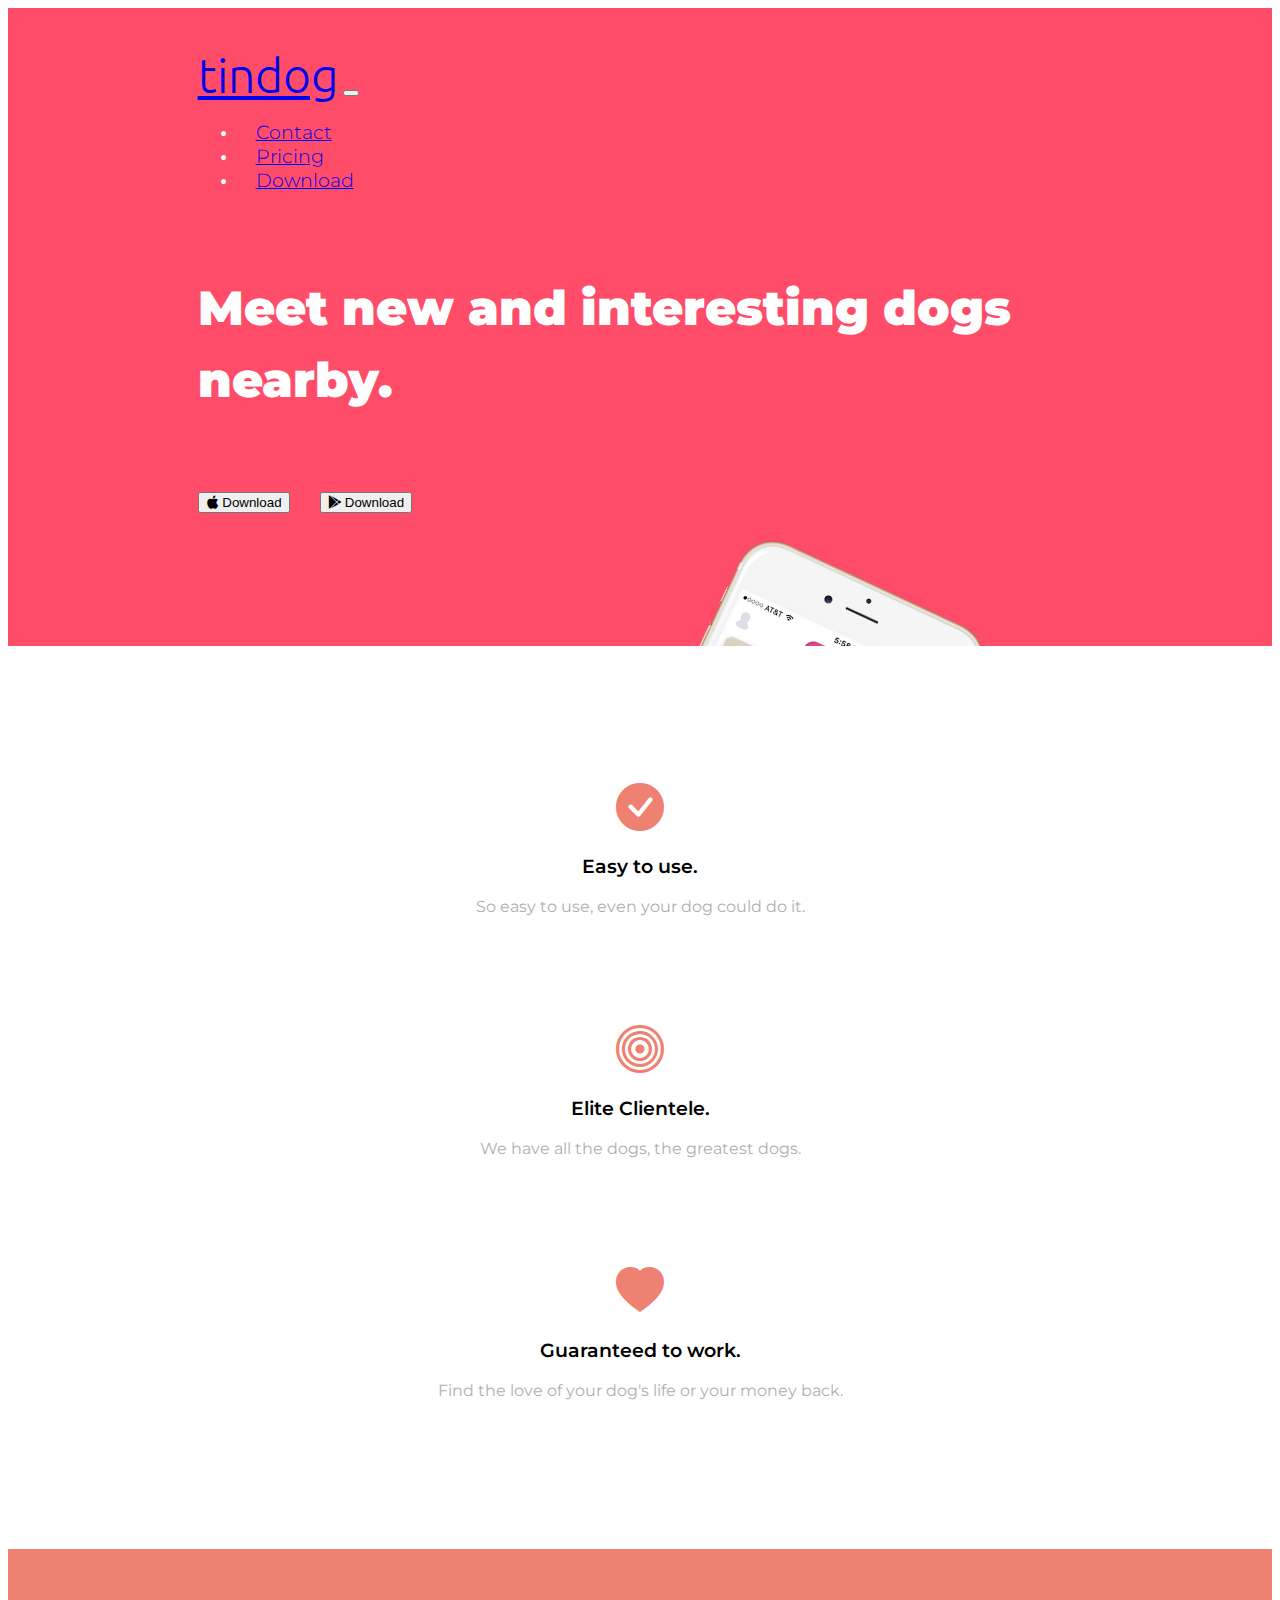
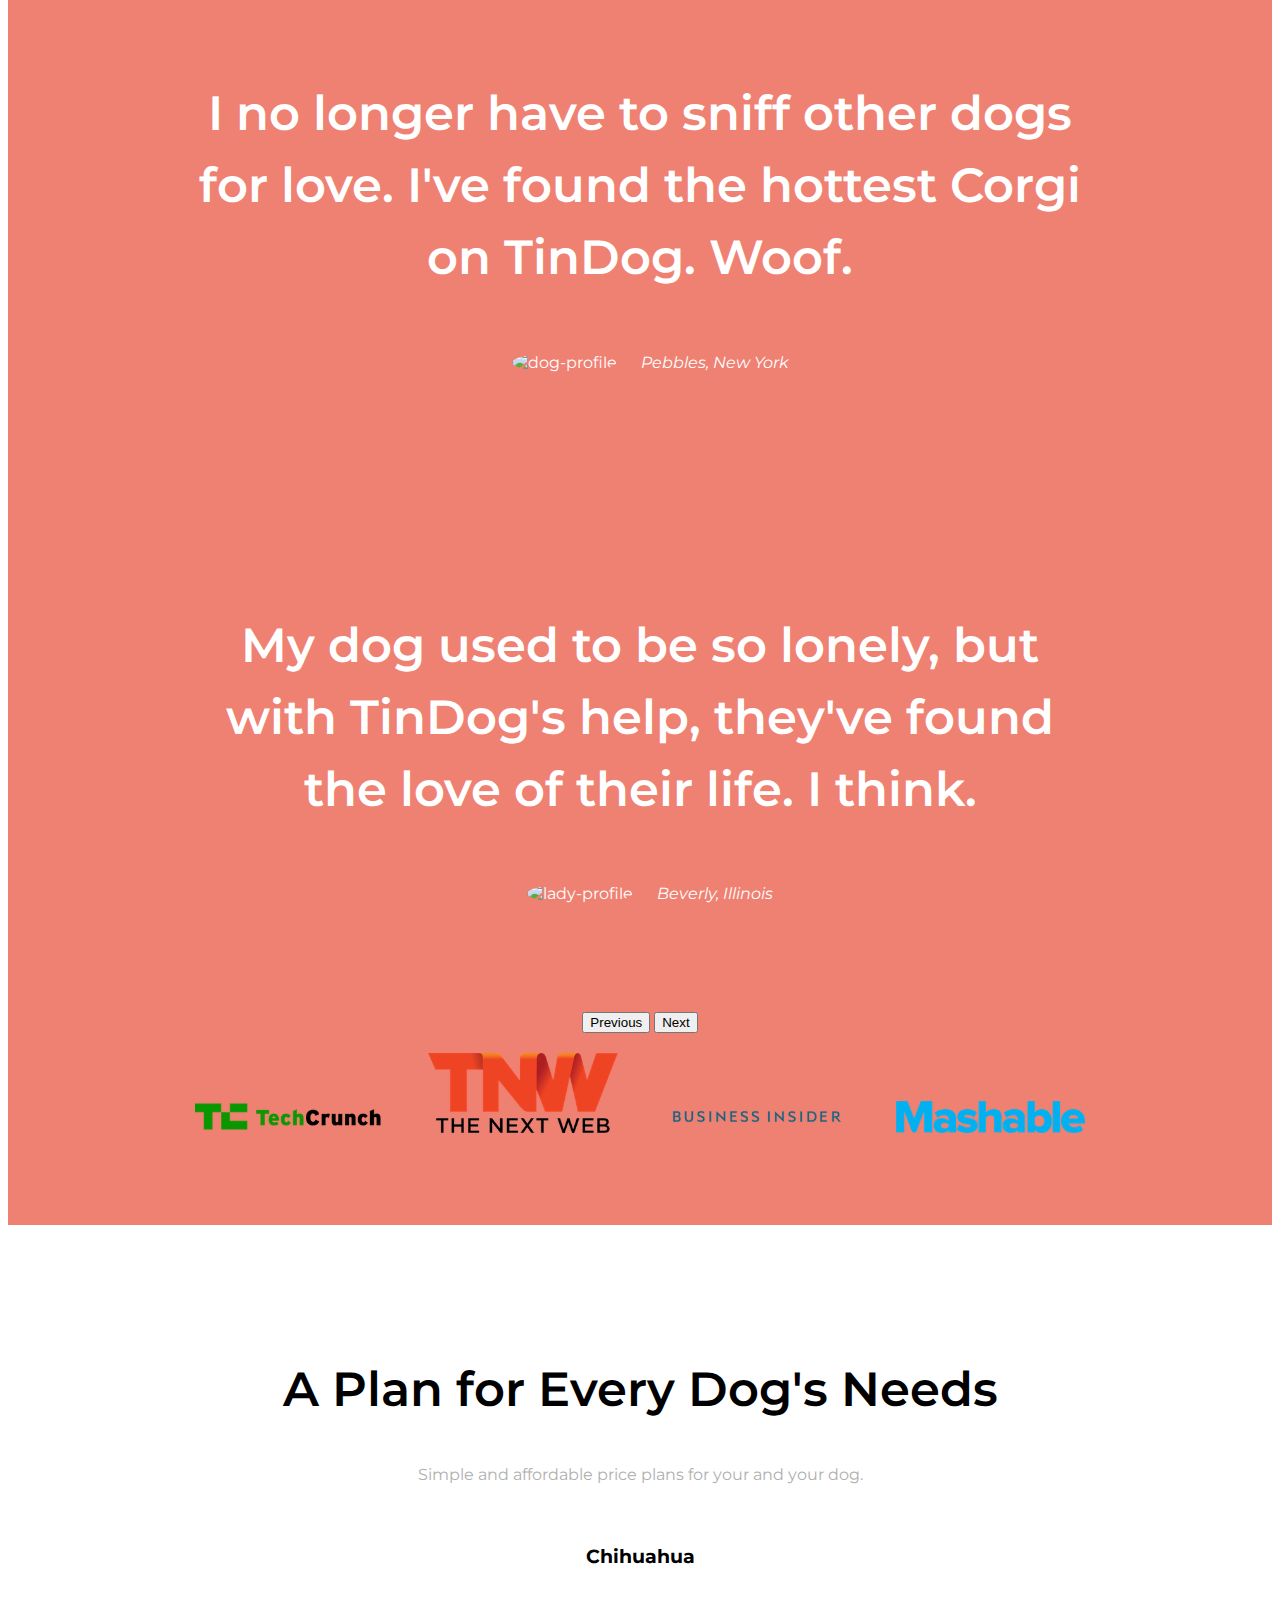
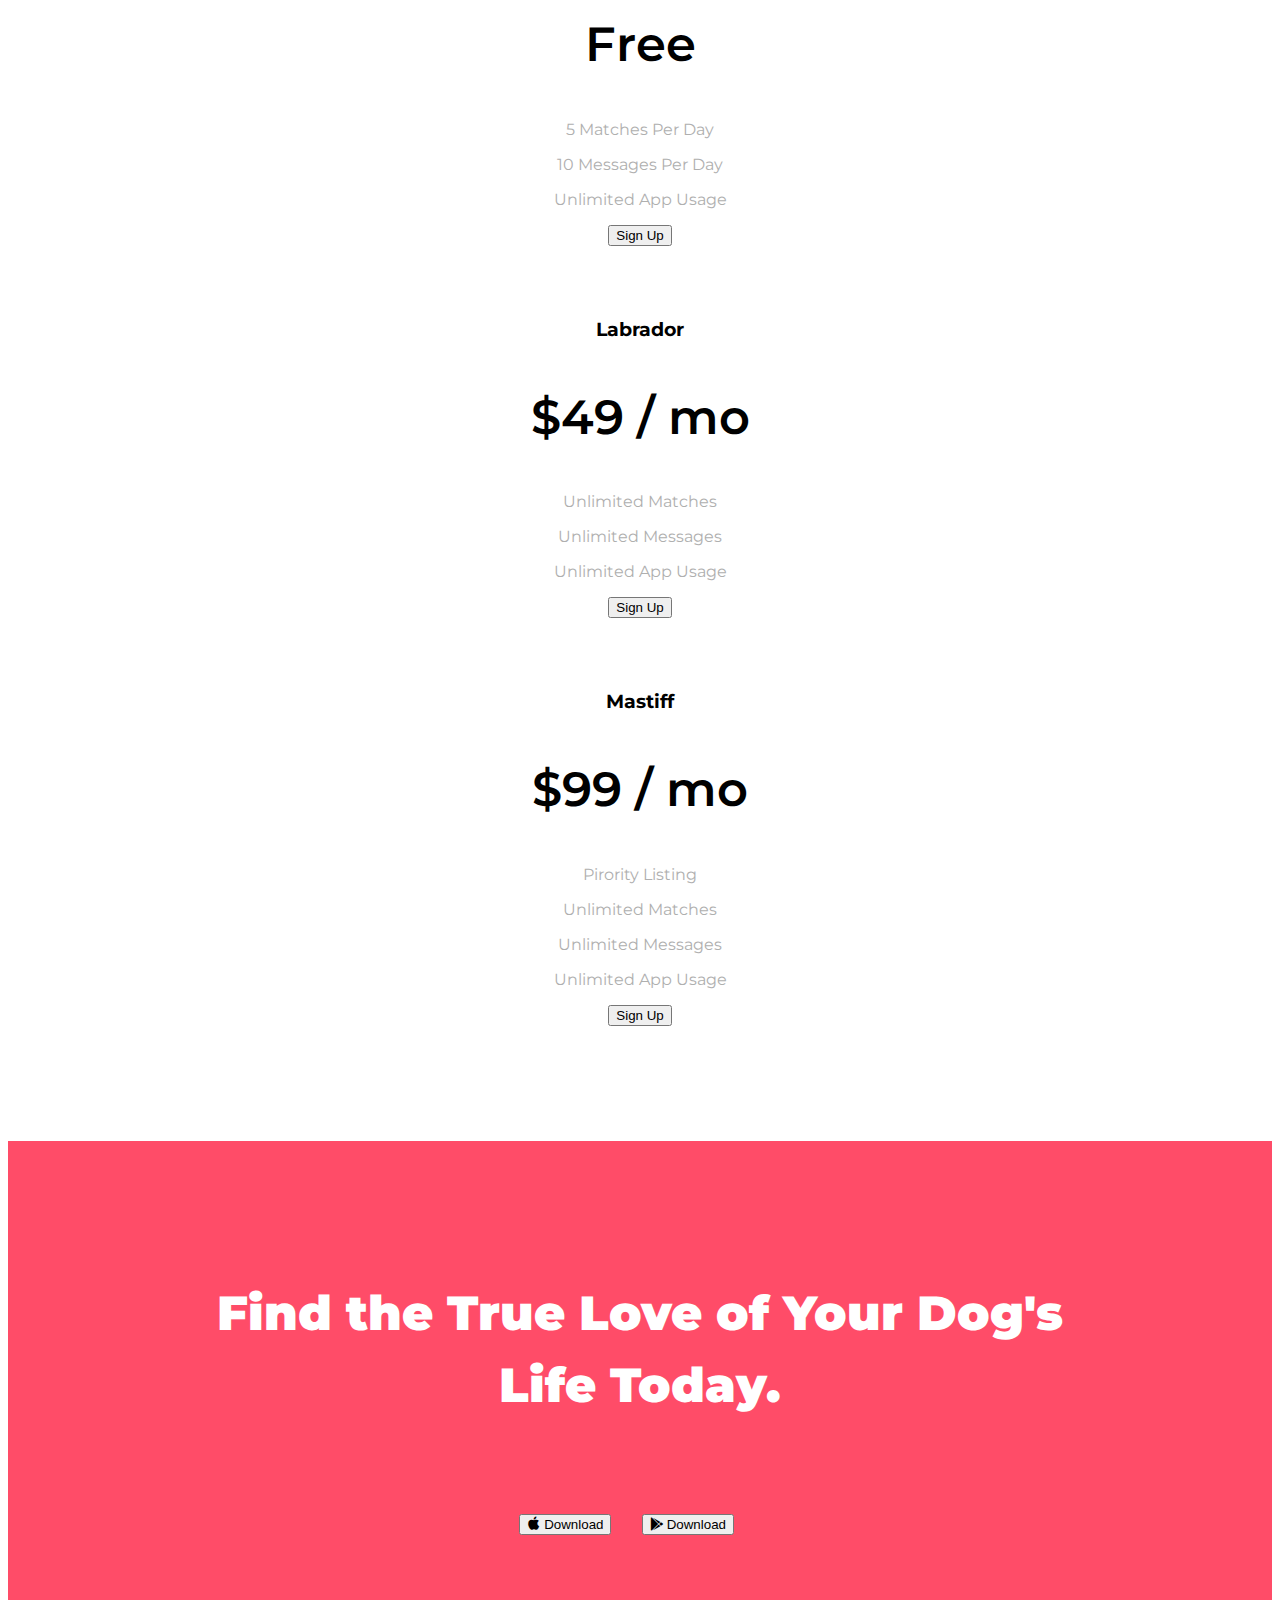
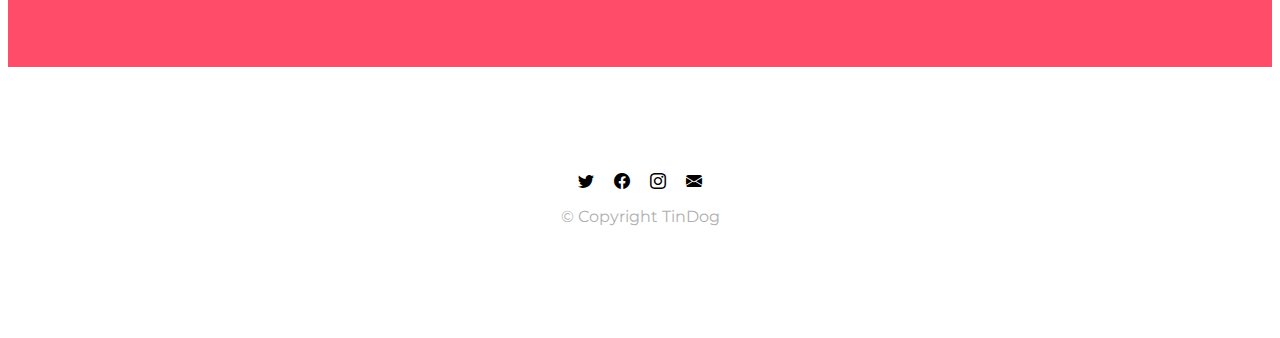
==== index.html @ 449144c0 "folder managed" ====
<!DOCTYPE html>
<html>

    <head>
        <meta charset="utf-8">
        <title>TinDog</title>

        <!-- bootstrap css -->
        <link rel="stylesheet" href="https://cdn.jsdelivr.net/npm/bootstrap@5.3.0-alpha3/dist/css/bootstrap.min.css" rel="stylesheet" integrity="sha384-KK94CHFLLe+nY2dmCWGMq91rCGa5gtU4mk92HdvYe+M/SXH301p5ILy+dN9+nJOZ" crossorigin="anonymous">
        

        <!-- personalize css -->

        <link rel="stylesheet" href="./css/style.css">


        <!-- icon style sheet -->

        <link rel="stylesheet" href="https://cdnjs.cloudflare.com/ajax/libs/font-awesome/5.15.3/css/all.min.css">
        <link rel="stylesheet" href="https://cdn.jsdelivr.net/npm/bootstrap-icons@1.8.1/font/bootstrap-icons.css">

        <!-- google fonts -->

        <!-- <link href="https://fonts.googleapis.com/css2?family=Montserrat:wght@900&display=swap" rel="stylesheet">  -->
        <link rel="preconnect" href="https://fonts.googleapis.com">
        <link rel="preconnec lint" href="https://fonts.gstatic.com" crossorigin>
        <link href="https://fonts.googleapis.com/css2?family=Montserrat:wght@300;500;600;700;900&family=Ubuntu:wght@300;500;700&display=swap" rel="stylesheet">  

        <!-- bootyle JS -->

        <script src="https://cdn.jsdelivr.net/npm/@popperjs/core@2.10.2/dist/umd/popper.min.js" integrity="sha384-7+zCNj/IqJ95wo16oMtfsKbZ9ccEh31eOz1HGyDuCQ6wgnyJNSYdrPa03rtR1zdB" crossorigin="anonymous"></script>
        <script src="https://cdn.jsdelivr.net/npm/bootstrap@5.1.3/dist/js/bootstrap.min.js" integrity="sha384-QJHtvGhmr9XOIpI6YVutG+2QOK9T+ZnN4kzFN1RtK3zEFEIsxhlmWl5/YESvpZ13" crossorigin="anonymous"></script>
    
    </head>

    <body>

        <section class="colored-section"  id="title"> 

            <div class=" row container-fluid" id="div-container">

                <!-- Nav Bar -->

                <nav class="navbar navbar-expand-lg navbar-dark">

                    <!-- <div class="container-fluid"> -->

                        <a class="navbar-brand"  href="#">tindog</a>
                        <button class="navbar-toggler" type="button" data-bs-toggle="collapse" data-bs-target="#navbarSupportedContent" aria-controls="navbarSupportedContent" aria-expanded="false" aria-label="Toggle navigation">
                        <span class="navbar-toggler-icon"></span>
                        </button>

                        <div class="collapse navbar-collapse" id="navbarSupportedContent">
                            <ul class="navbar-nav ms-auto">
                                <li class="nav-item">
                                    <a class="nav-link" href="#">Contact</a>
                                </li>
                                <li class="nav-item">
                                    <a class="nav-link" href="#">Pricing</a>
                                </li>
                                <li class="nav-item">
                                    <a class="nav-link" href="#">Download</a>
                                </li>
                            </ul>
                        </div>

                    <!-- </div> -->
                    
                </nav>

            <!-- Title -->

                <div class="col-lg-6 ">
                    <h1 class="big-heading">Meet new and interesting dogs nearby.</h1>
                    <button type="button" class="btn btn-dark btn-lg dbtn"><i class="bi bi-apple"></i> Download</button>
                    <button type="button" class="btn btn-outline-light btn-lg dbtn"><i class="fab fa-google-play"></i> Download</button>
                </div>

                <div class="col-lg-6">
                    <img class="title-image" src="./Images/iphone6.png" alt="iphone-mockup">
                </div>

            </div>  

        </section>


        <!-- Features -->

        <section class="white-section" id="features">
            <div class="container-fluid">

                <div class="row">
                    <div class=" f-box col-lg-4">
                        <i class="icon bi bi-check-circle-fill fa-3x"></i>
                        <h3 class="feature-title">Easy to use.</h3>
                        <p>So easy to use, even your dog could do it.</p>
                    </div>
                    
                    <div class=" f-box col-lg-4">
                        <i class="icon bi bi-bullseye fa-3x"></i>
                        <h3 class="feature-title">Elite Clientele.</h3>
                        <p>We have all the dogs, the greatest dogs.</p>
                    </div>
        
                    <div class=" f-box col-lg-4">
                        <i class="icon bi bi-heart-fill fa-3x"></i>
                        <h3 class="feature-title">Guaranteed to work.</h3>
                        <p>Find the love of your dog's life or your money back.</p>
                    </div>
                </div>

             </div>
        </section>


        <!-- Testimonials -->

        <section class="colored-section" id="testimonials">

            <div id="carouselExampleControls" class="carousel slide" data-bs-ride="carousel">
                <div class="carousel-inner">
                  <div class="carousel-item container-fluid active">
                    <h2 class="testimonials-cont">I no longer have to sniff other dogs for love. I've found the hottest Corgi on TinDog. Woof.</h2>
                    <img class="t-img" src="D:\Practice projects\tindog\dog-img.jpg" alt="dog-profile">
                    <em>Pebbles, New York</em>
                  </div>
                  <div class="carousel-item container-fluid">
                    <h2 class="testimonials-cont">My dog used to be so lonely, but with TinDog's help, they've found the love of their life. I think.</h2>
                    <img class="t-img" src="D:\Practice projects\tindog\lady-img.jpg" alt="lady-profile">
                    <em>Beverly, Illinois</em>
                  </div>
                </div>
                <button class="carousel-control-prev" type="button" data-bs-target="#carouselExampleControls" data-bs-slide="prev">
                  <span class="carousel-control-prev-icon" aria-hidden="true"></span>
                  <span class="visually-hidden">Previous</span>
                </button>
                <button class="carousel-control-next" type="button" data-bs-target="#carouselExampleControls" data-bs-slide="next">
                  <span class="carousel-control-next-icon" aria-hidden="true"></span>
                  <span class="visually-hidden">Next</span>
                </button>
              </div>

        </section>


        <!-- Press -->

        <section class="colored-section" id="press">
            <img class="press-img" src="./Images/TechCrunch.png" alt="tc-logo">
            <img class="press-img" src="./Images/tnw.png" alt="tnw-logo">
            <img class="press-img" src="./Images/bizinsider.png" alt="biz-insider-logo">
            <img class="press-img" src="./Images/mashable.png" alt="mashable-logo">

        </section>


        <!-- Pricing -->

        <section class="white-section" id="pricing">
            <div class="container-fluid">

                <h2 class="section-heading">A Plan for Every Dog's Needs</h2>
                <p>Simple and affordable price plans for your and your dog.</p>
                <div class="row">

                    <div class="p-col col-lg-4 col-md-6 ">
                        <div class="card">
                            <div class="card-header">
                                <h3>Chihuahua</h3>
                            </div>
                            
                            <div class="card-body">
                                <h2 class="pricing-card">Free</h2>
                                <p>5 Matches Per Day</p>
                                <p>10 Messages Per Day</p>
                                <p>Unlimited App Usage</p>
                                <div class="d-grid gap-2">
                                    <button type="button" class="btn btn-outline-secondary">Sign Up</button>
                                </div>
                                
                            </div>
                        </div>
                    </div>

                    <div class=" p-col col-lg-4 col-md-6">
                        <div class="card ">
                            <div class="card-header">
                                <h3 >Labrador</h3>
                            </div>
                            
                            <div class="card-body">
                                <h2 class="pricing-card" >$49 / mo</h2>
                                <p>Unlimited Matches</p>
                                <p>Unlimited Messages</p>
                                <p>Unlimited App Usage</p>
                                <div class="d-grid gap-2">
                                    <button type="button" class="btn btn-dark">Sign Up</button>
                                </div>
                            </div>
                        </div>
                    </div>
                    
                    <div class="p-col col-lg-4">
                        <div class="card ">
                            <div class="card-header">
                                <h3>Mastiff</h3>
                            </div>
                            
                            <div class="card-body">
                                <h2 class="pricing-card">$99 / mo</h2>
                                <p>Pirority Listing</p>
                                <p>Unlimited Matches</p>
                                <p>Unlimited Messages</p>
                                <p>Unlimited App Usage</p>
                                <div class="d-grid gap-2">
                                    <button type="button" class="btn btn-dark">Sign Up</button>
                                </div>
                            </div>
                        </div>
                    </div>
                
                </div>
            </div>

        </section>


        <!-- Call to Action -->

        <section class="colored-section" id="cta">
            <div class="container-fluid">

                <h3 class="big-heading">Find the True Love of Your Dog's Life Today.</h3>
                <button type="button" class="btn btn-dark btn-lg dbtn"><i class="bi bi-apple"></i> Download</button>
                <button type="button" class="btn btn-light btn-lg dbtn"><i class="fab fa-google-play"></i> Download</button>
            </div>
        </section>


        <!-- Footer -->

        <footer class="white-section" id="footer">
            <div class="container-fluid">
                <p><i class=" sicon bi bi-twitter"></i><i class="sicon bi bi-facebook"></i><i class="sicon bi bi-instagram"></i><i class="sicon bi bi-envelope-fill"></i></p>

                <p>© Copyright TinDog</p>
            </div>    
        </footer>


    </body>

</html>
---- css/style.css ----
body{
    font-family: 'Montserrat';
    text-align: center;
}


p{
    color: #afafaf;
}

.colored-section{
    background-color: #ff4c68;
    color: #fff;
}

.white-section{
    background-color: #fff;
}

/* headings */

.big-heading{
    font-size: 3rem;
    font-weight: 900;
    line-height: 1.5;
    color: white;
}

.section-heading{
    font-size: 3rem;
    line-height: 1.5 ;
    font-weight: 600;
}

.container-fluid{
    padding: 7% 15%;
}

/* nav bar */

.navbar{
    margin-bottom: 5rem;
}

.navbar-brand{
    font-family: 'Ubuntu';
    font-size: 3rem;
    font-weight: 300;
    
}

.nav-item{
    padding: 0 18px;
}

.nav-link{
    font-weight: 300;
    font-size: 1.2rem;
}

/* title section */

#title .container-fluid{
    padding: 3% 15% 7%;
    text-align: left;
}
.dbtn{
    margin: 5% 3% 5% 0;
}

.title-image{
    width: 21%;
    transform: rotate(25deg);
    position: absolute;
    right: 30%;
}

/* features section */

#features{
    
    
    position: relative;
    z-index: 1;
}

.feature-title{
    font-weight: 600;
}

.f-box{
   
   padding: 5%;
}

.icon{
    color: #ef8172;
}

.icon:hover{
    color: #ff4c68;
}

/* testimonials section */

#testimonials{
    background-color: #ef8172;
}

.testimonials-cont{
    font-size: 3rem;
    line-height: 1.5 ;
    font-weight: 600;
}


.t-img{
    width: 10%;
    border-radius: 100%;
    margin: 20px;
}

/* press section */

#press{
    background-color: #ef8172;
    
    padding-bottom: 3%;
}

.press-img{
    width: 15%;
    margin: 20px 20px 50px;
}

/* pricing section */


.pricing-card{
    font-size: 3rem;
    line-height: 1.5 ;
    font-weight: 600;

}

.p-col{
    padding: 3% 2%;
}

/* call-to-action section */


/* footer section */

.sicon{
    color: black;
    margin: 20px 10px;
}

/* media query */

@media (max-width: 992px) {
    #title{
       text-align: center;
    }
    
    .title-image{
        width: 50%;
        transform: rotate(0);
        position: static;
        
    }   
    
}
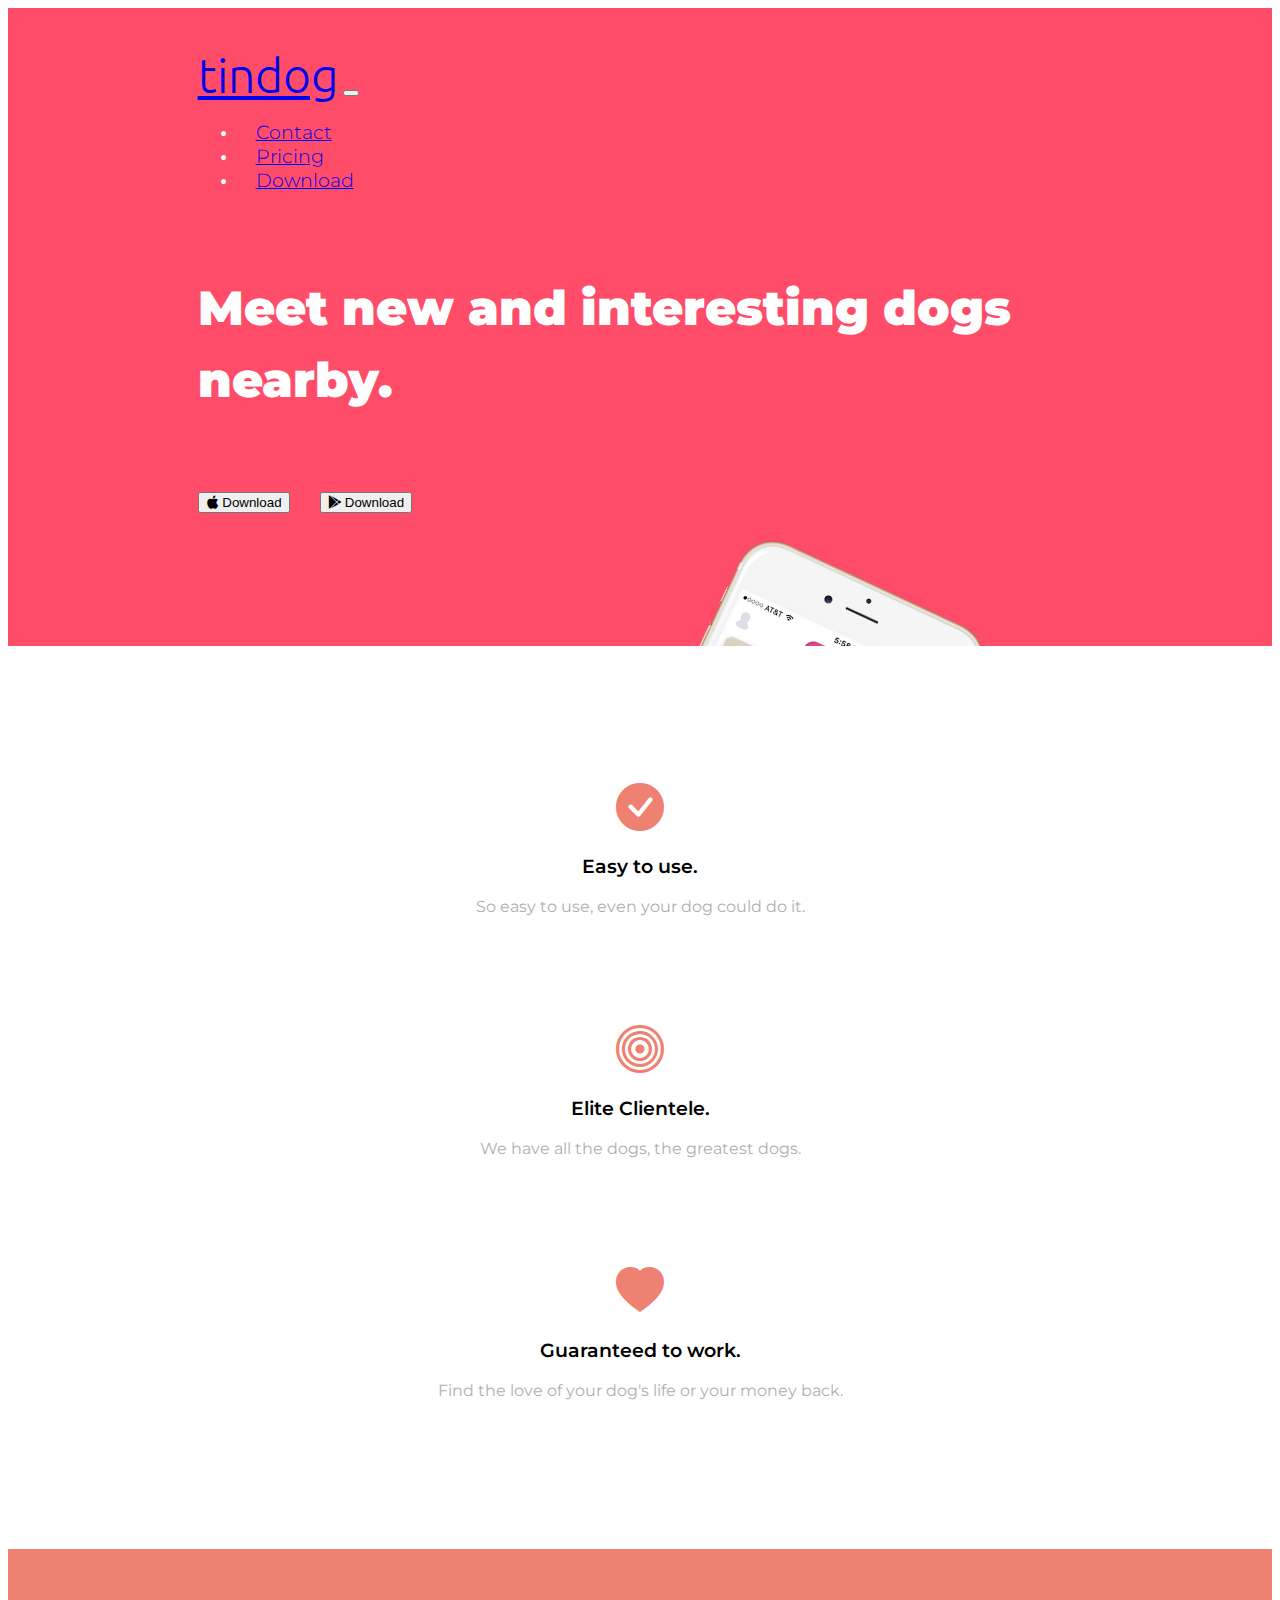
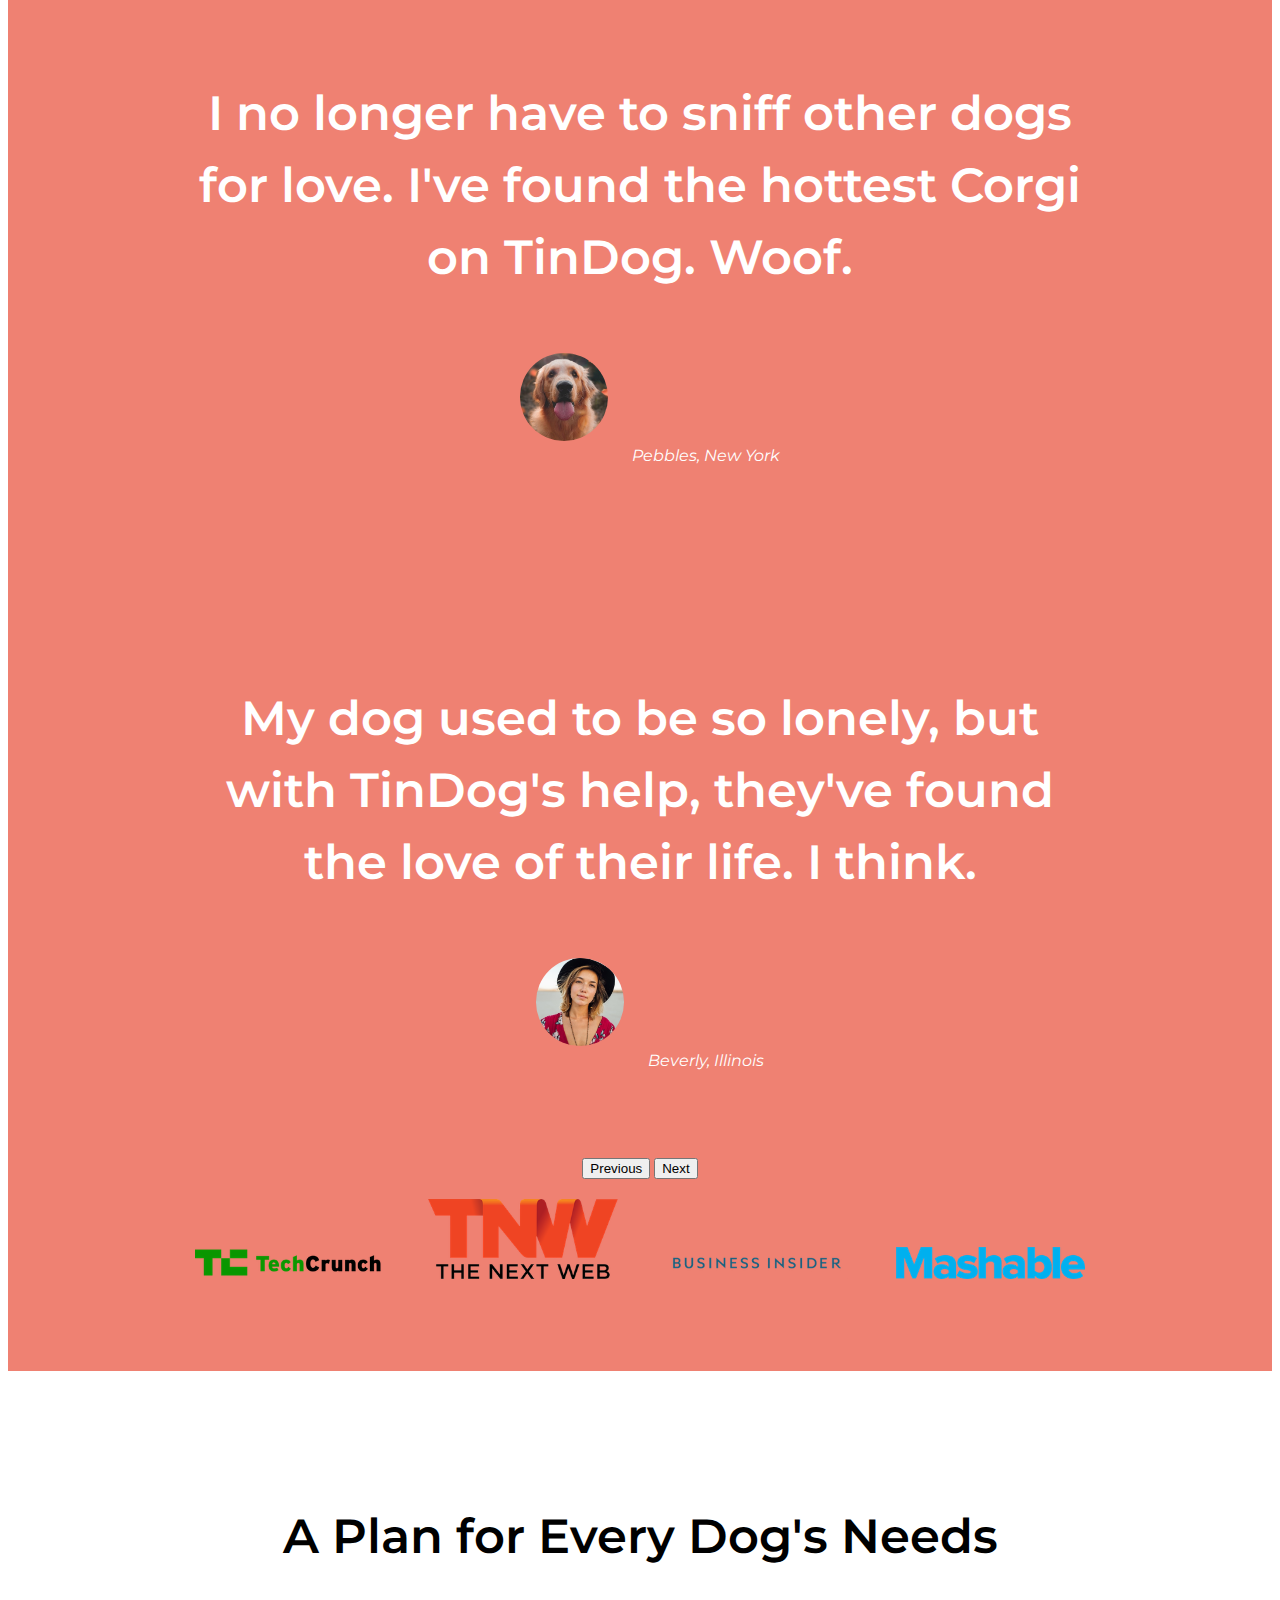
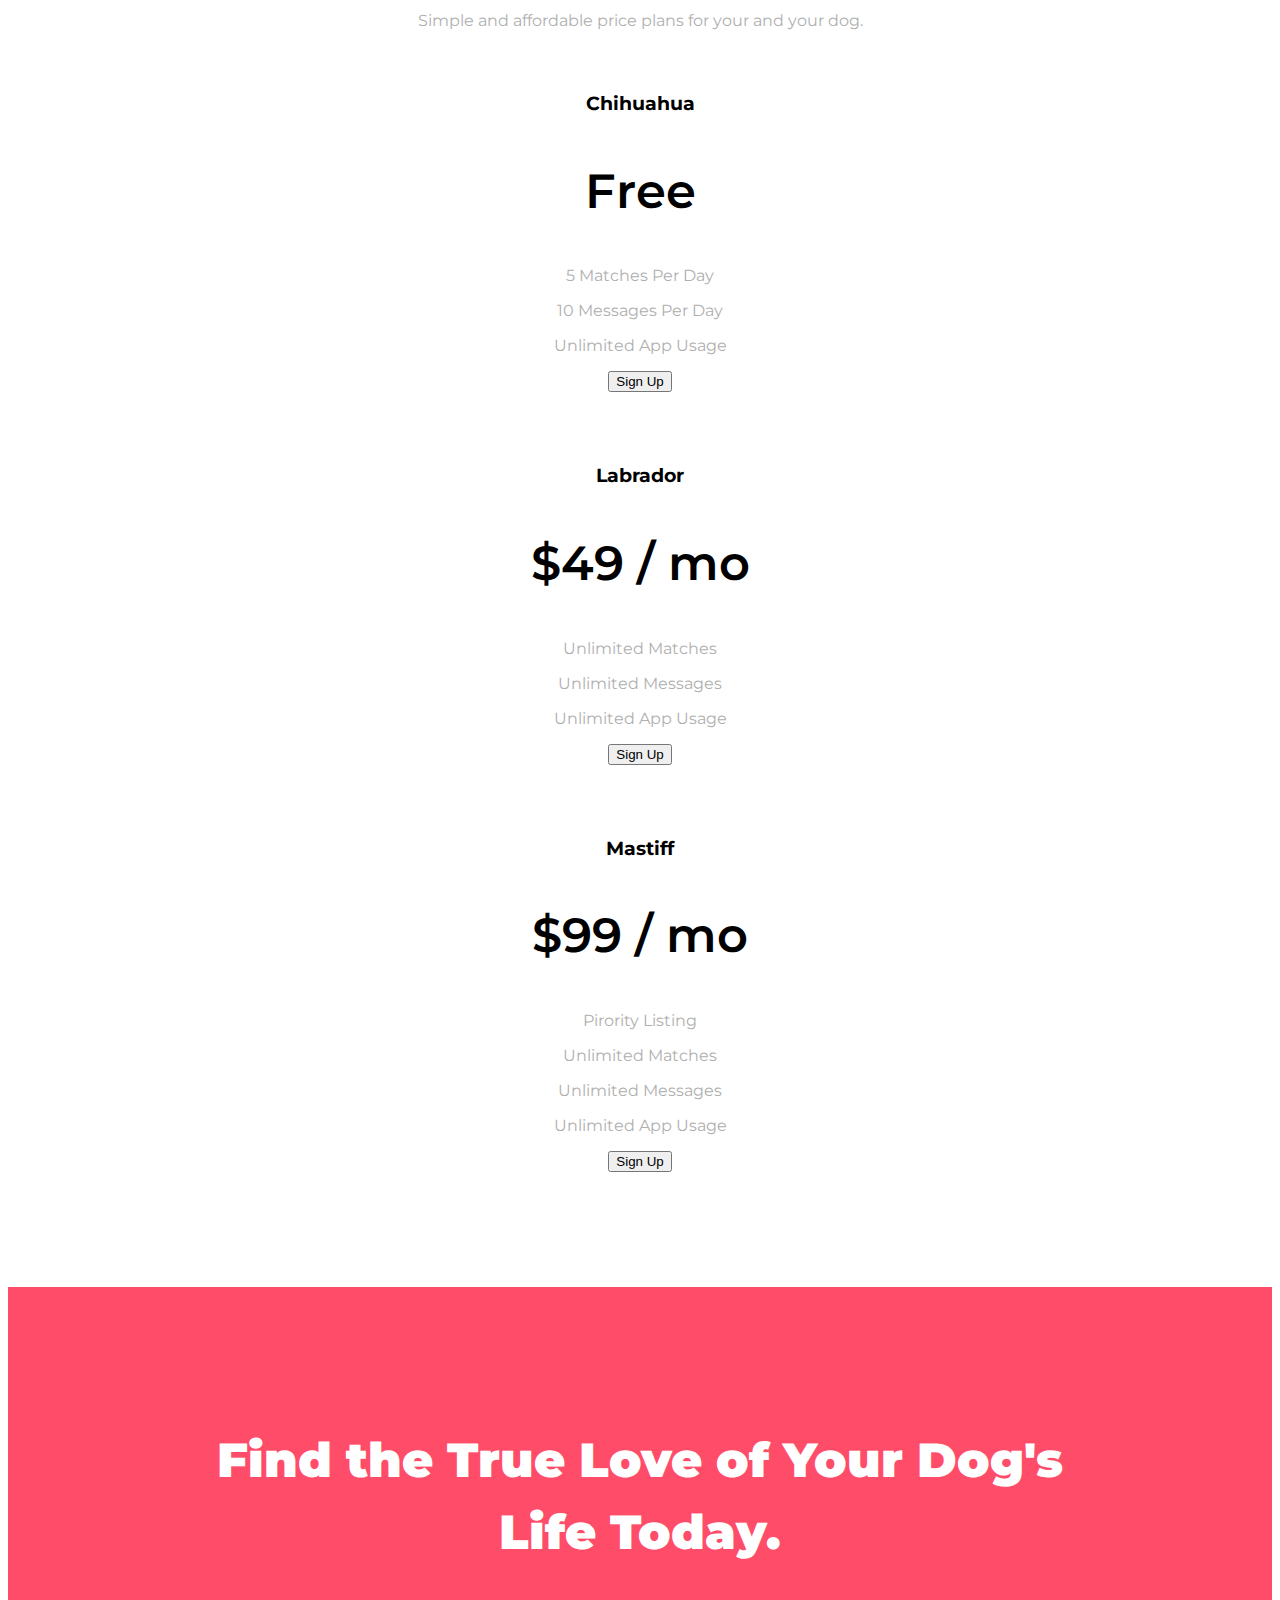
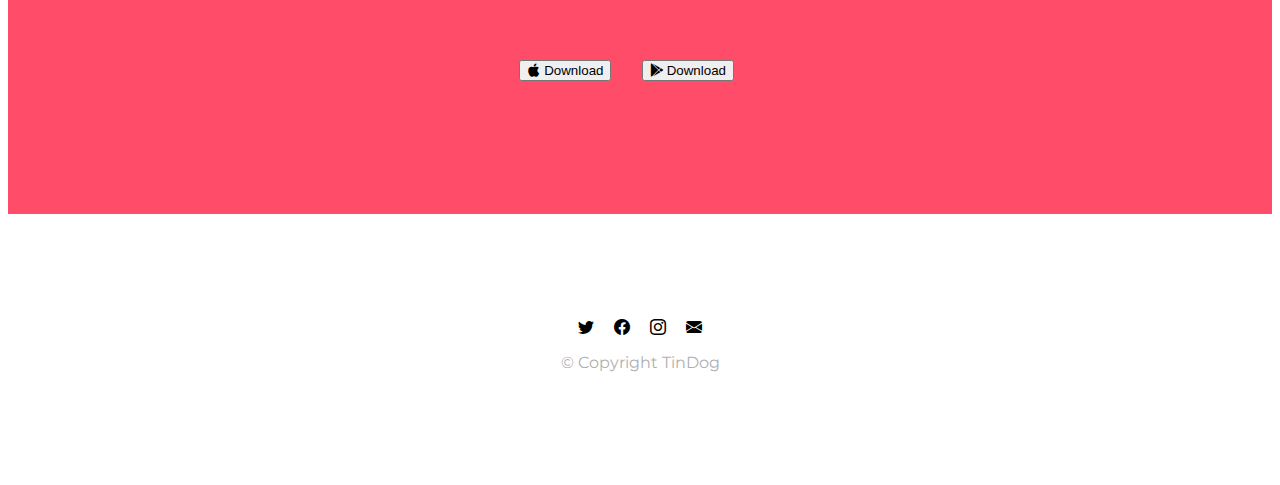
==== commit bc1a8617: "folder managed" ====
--- a/index.html
+++ b/index.html
@@ -122,12 +122,12 @@
                 <div class="carousel-inner">
                   <div class="carousel-item container-fluid active">
                     <h2 class="testimonials-cont">I no longer have to sniff other dogs for love. I've found the hottest Corgi on TinDog. Woof.</h2>
-                    <img class="t-img" src="D:\Practice projects\tindog\dog-img.jpg" alt="dog-profile">
+                    <img class="t-img" src="./Images/dog-img.jpg" alt="dog-profile">
                     <em>Pebbles, New York</em>
                   </div>
                   <div class="carousel-item container-fluid">
                     <h2 class="testimonials-cont">My dog used to be so lonely, but with TinDog's help, they've found the love of their life. I think.</h2>
-                    <img class="t-img" src="D:\Practice projects\tindog\lady-img.jpg" alt="lady-profile">
+                    <img class="t-img" src="./Images/lady-img.jpg" alt="lady-profile">
                     <em>Beverly, Illinois</em>
                   </div>
                 </div>
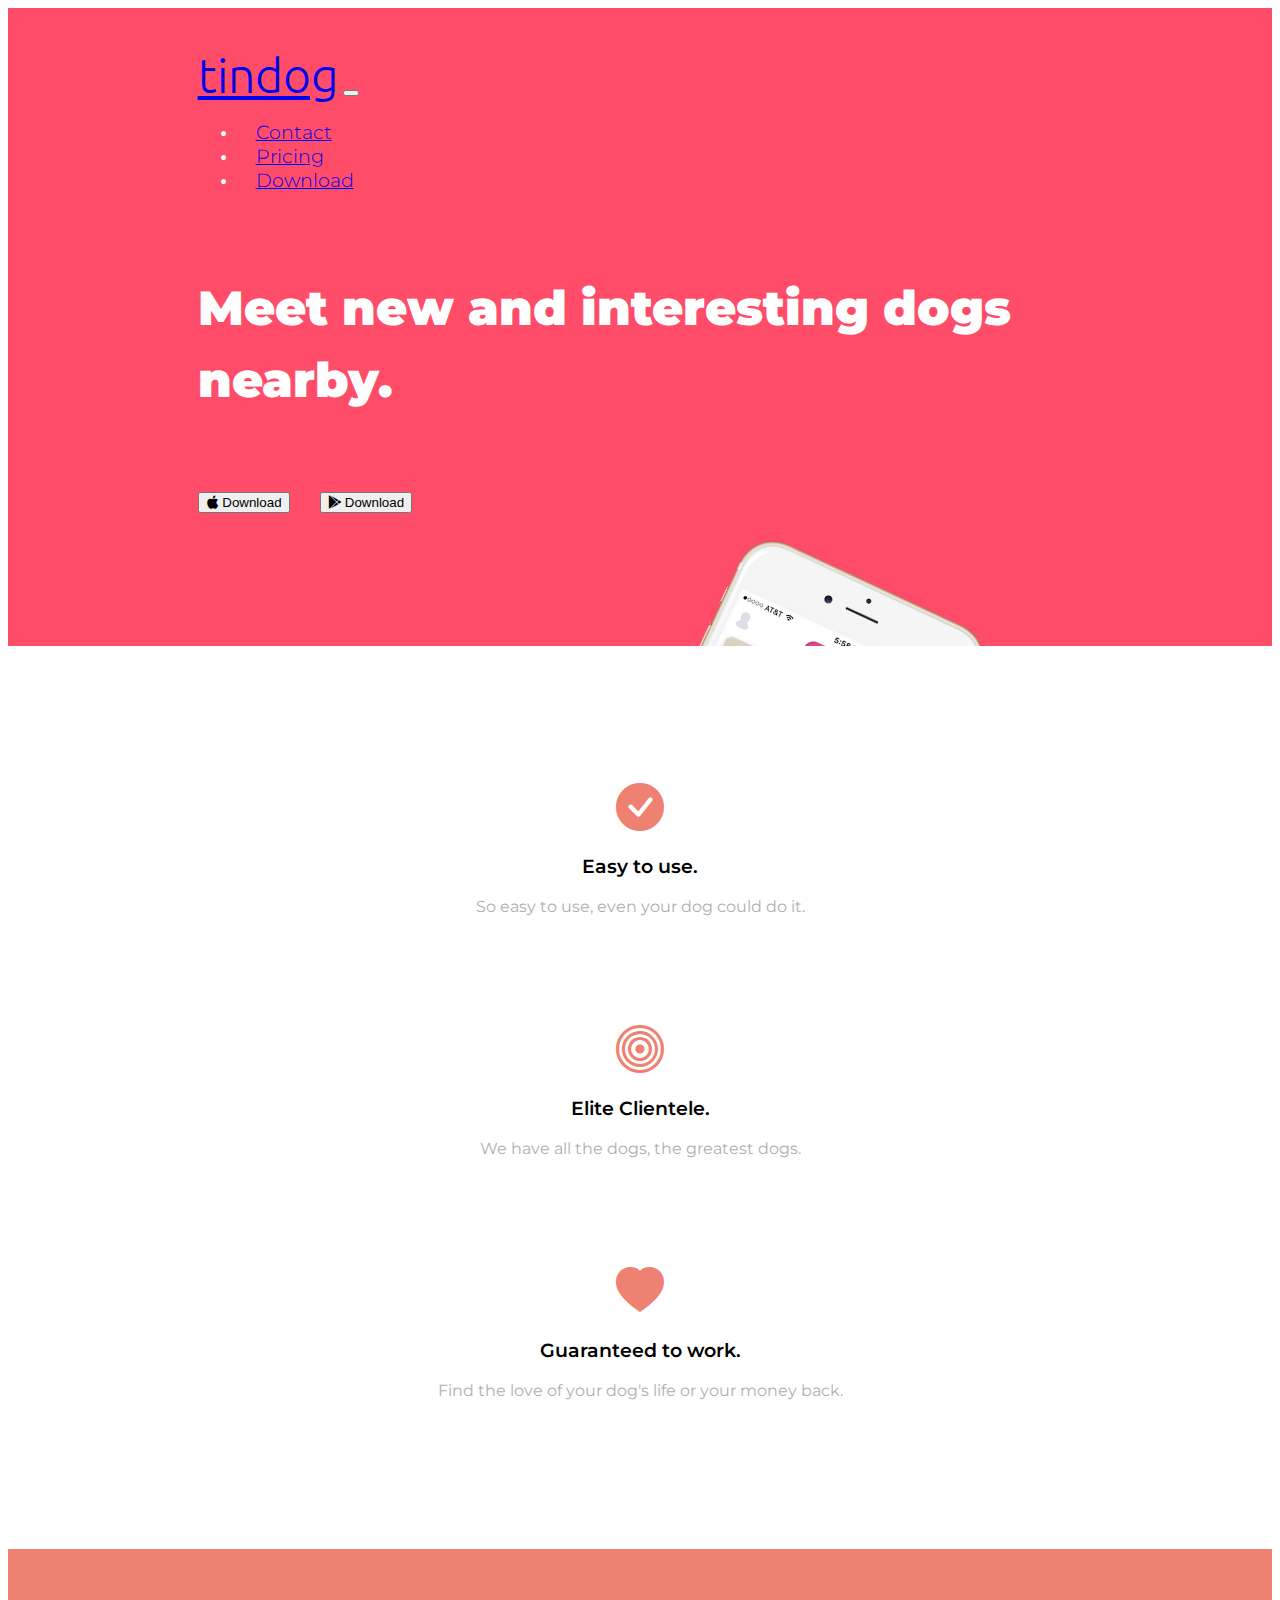
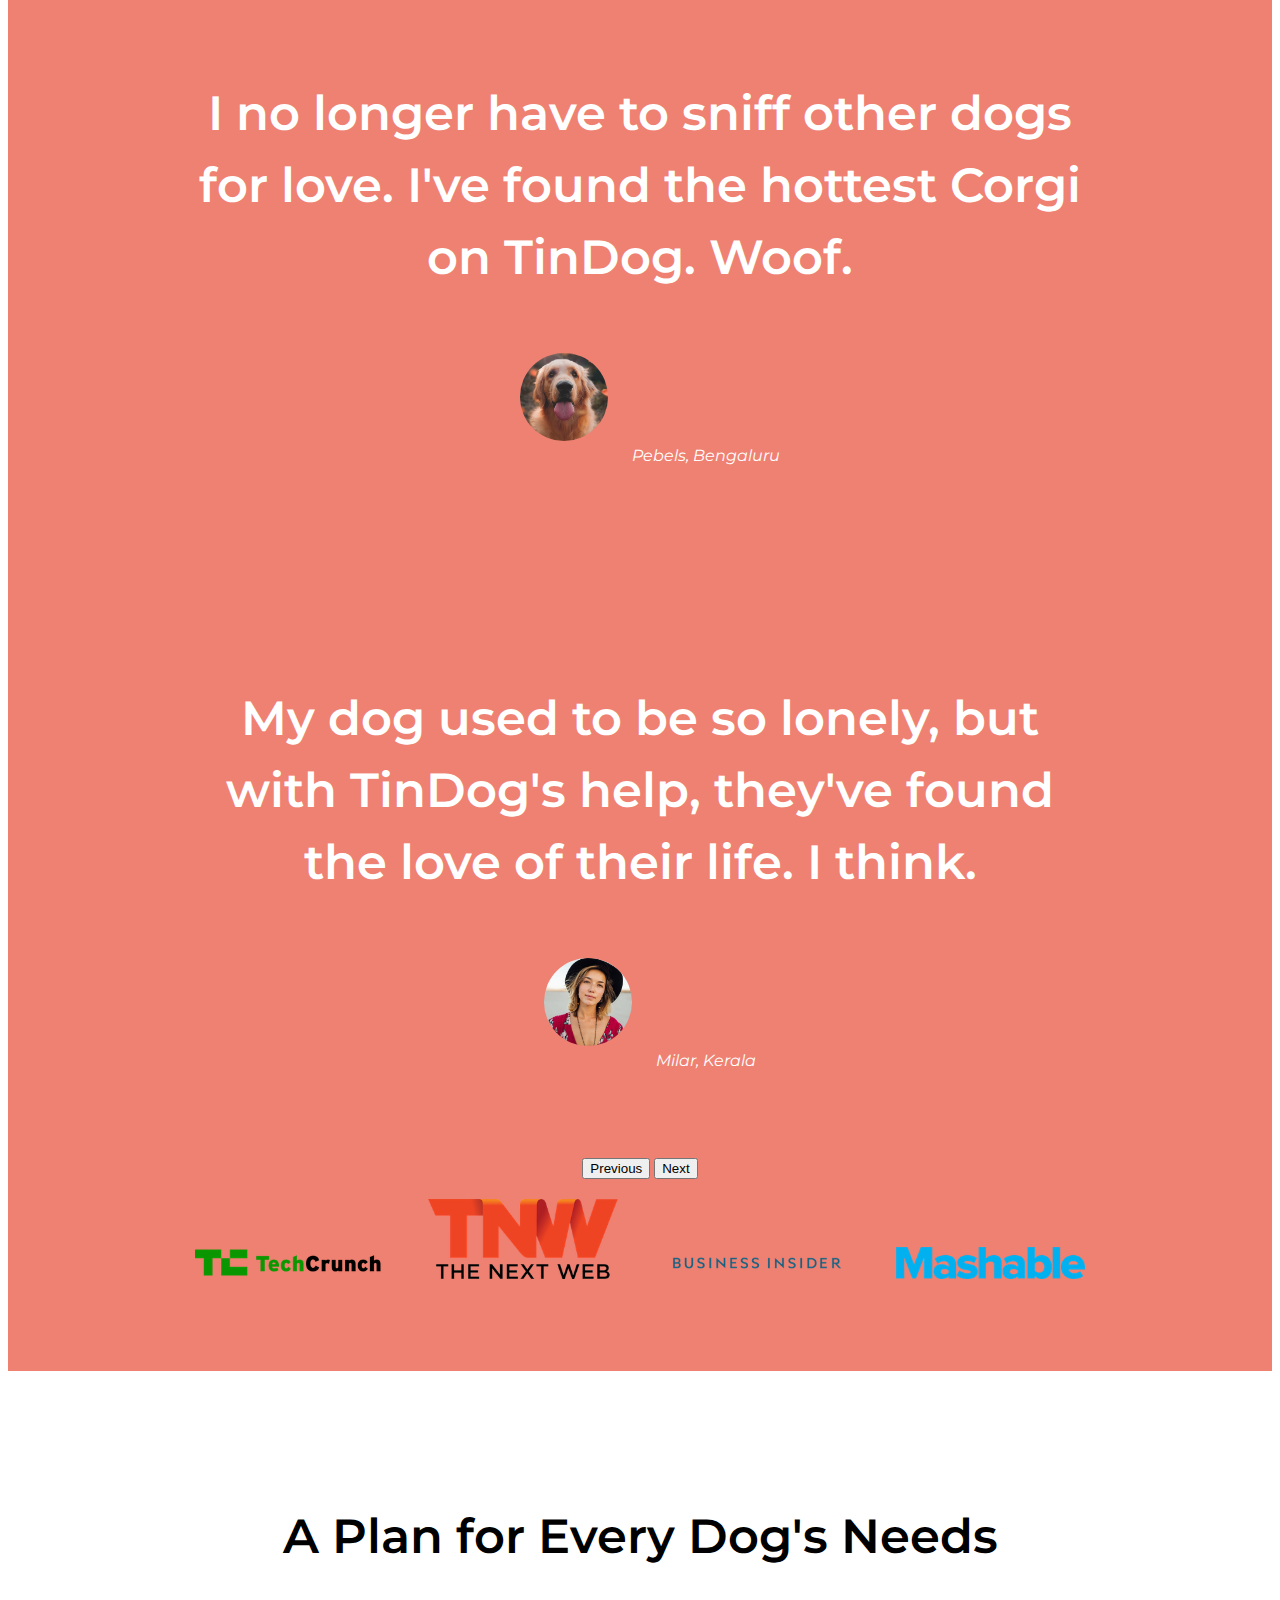
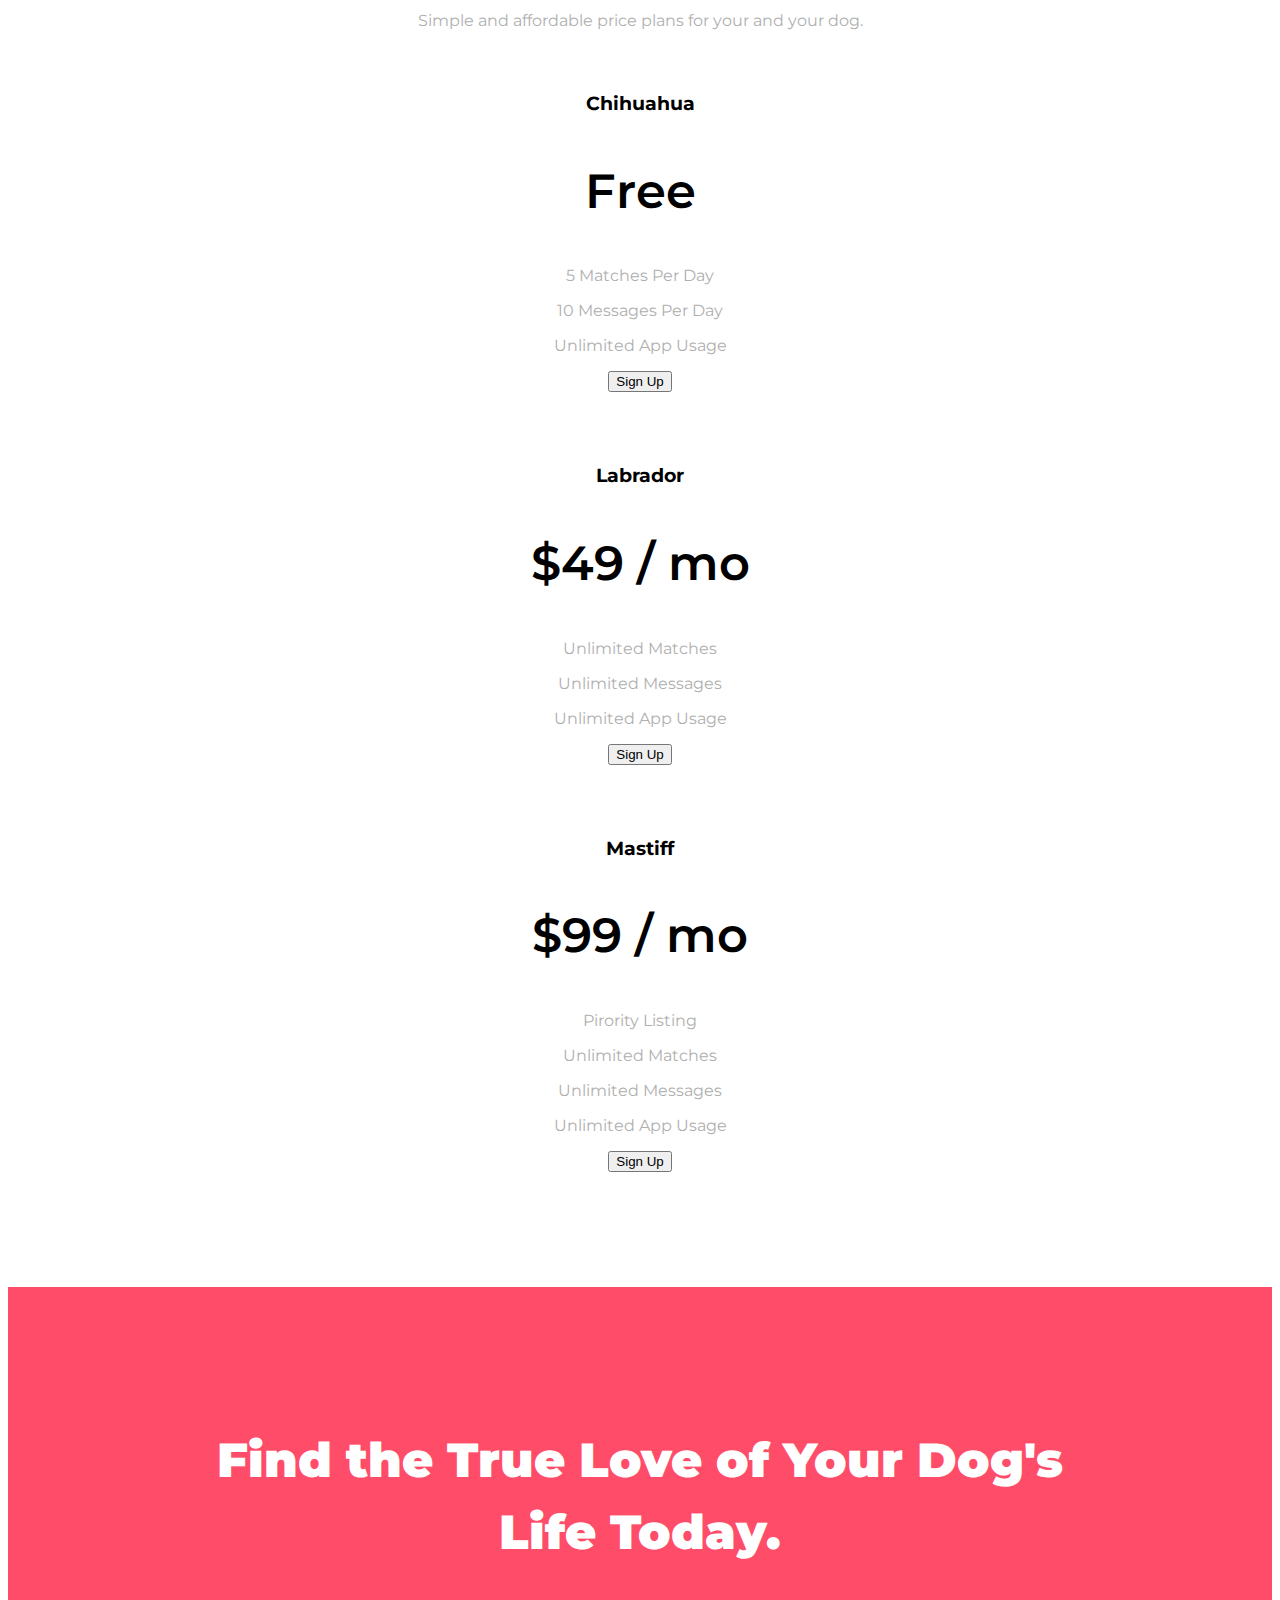
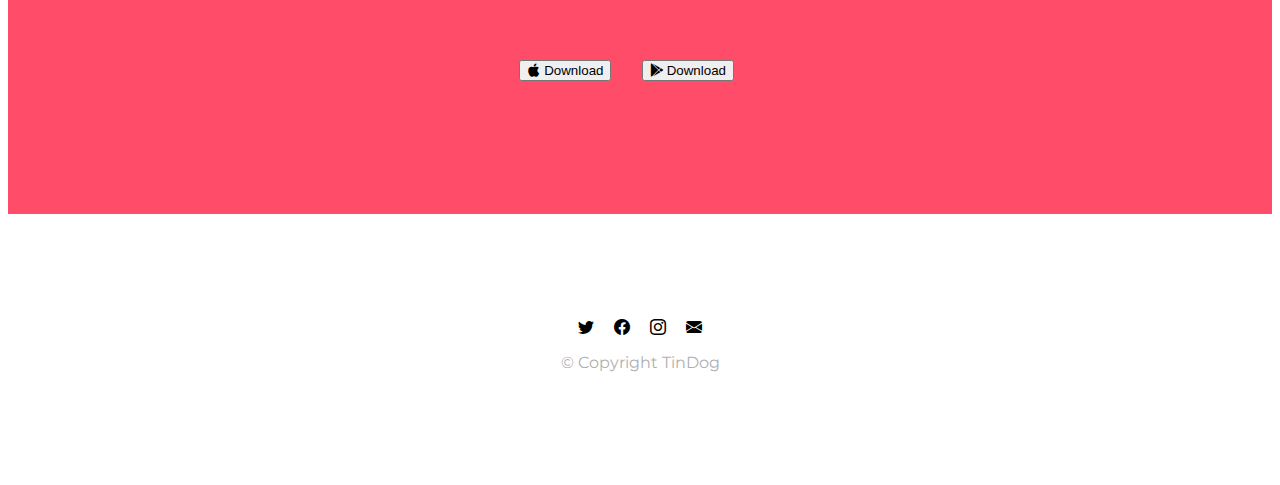
==== commit 1a0f5429: "changed name" ====
--- a/index.html
+++ b/index.html
@@ -123,12 +123,12 @@
                   <div class="carousel-item container-fluid active">
                     <h2 class="testimonials-cont">I no longer have to sniff other dogs for love. I've found the hottest Corgi on TinDog. Woof.</h2>
                     <img class="t-img" src="./Images/dog-img.jpg" alt="dog-profile">
-                    <em>Pebbles, New York</em>
+                    <em>Pebels, Bengaluru</em>
                   </div>
                   <div class="carousel-item container-fluid">
                     <h2 class="testimonials-cont">My dog used to be so lonely, but with TinDog's help, they've found the love of their life. I think.</h2>
                     <img class="t-img" src="./Images/lady-img.jpg" alt="lady-profile">
-                    <em>Beverly, Illinois</em>
+                    <em>Milar, Kerala</em>
                   </div>
                 </div>
                 <button class="carousel-control-prev" type="button" data-bs-target="#carouselExampleControls" data-bs-slide="prev">
